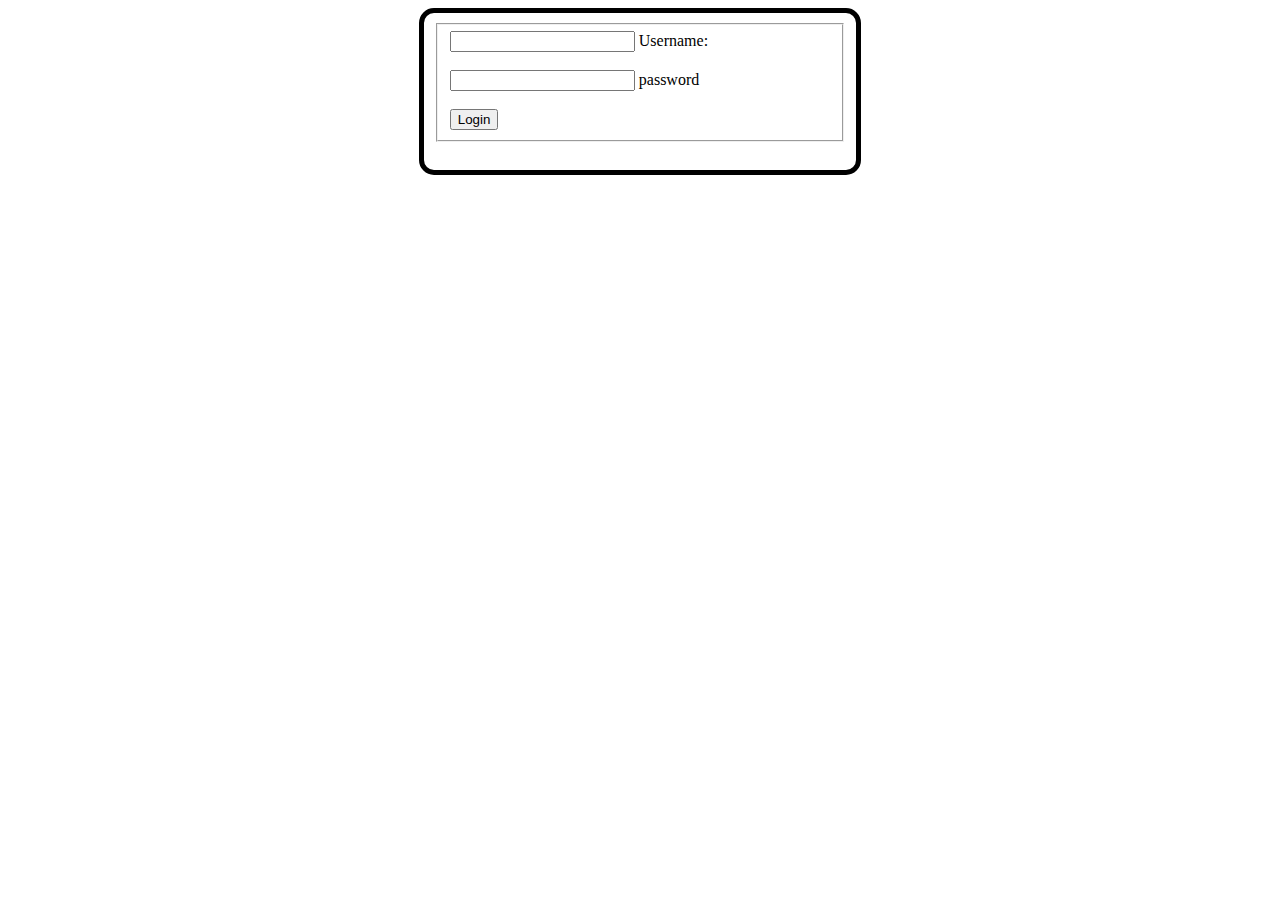
==== frontEnd/Login.html @ 7583db10 "Place all fron end file to frontEnd folder" ====
<!DOCTYPE html> <html> <head>
	<title>Registration</title> </head>
 <style type="text/css">
	
	form
        {
            width: 35%;
            background: white ;
            margin: auto ;
            border: 5px solid black ;
            border-radius: 15px;
            box-sizing: border-box;
            padding: 10px;
            overflow:auto;
            
        }
</style>
 <body>
	<form action = "Login.php" id="myform" method="post" onsubmit="return f()">
  	<fieldset>
		<input type = text name = "Username" id="Username" onlbue "f()" required> Username: <br><br>
		<input type = text name = "Password" id = "Password" onblur = "f()"required> password <br><br>
    		<button type="submit"> Login </button><br>
   	</fieldset>
   	<br>
	</form>
	<br>
 </body>
</html>
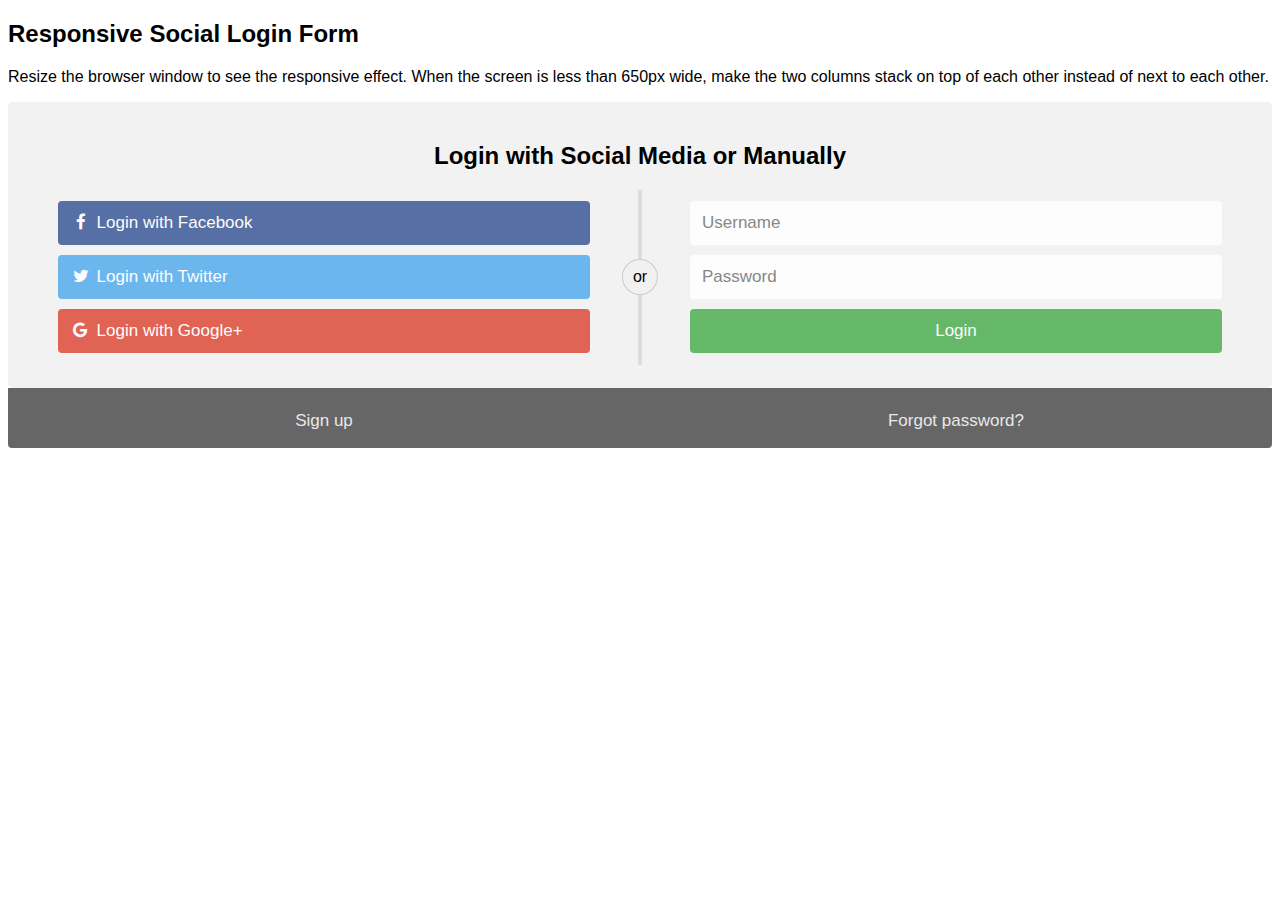
==== commit f64a2315: "Update version of the Login page" ====
--- a/frontEnd/Login.html
+++ b/frontEnd/Login.html
@@ -1,31 +1,195 @@
+<!DOCTYPE html>
 
-<!DOCTYPE html> <html> <head>
-	<title>Registration</title> </head>
- <style type="text/css">
-	
-	form
-        {
-            width: 35%;
-            background: white ;
-            margin: auto ;
-            border: 5px solid black ;
-            border-radius: 15px;
-            box-sizing: border-box;
-            padding: 10px;
-            overflow:auto;
-            
-        }
+
+
+<!--Sakar Michel -->
+<!--Website is form w3school https://www.w3schools.com/howto/howto_css_social_login.asp adapted to fit are project -->
+
+
+
+<html>
+<head>
+<meta name="viewport" content="width=device-width, initial-scale=1">
+<link rel="stylesheet" href="https://cdnjs.cloudflare.com/ajax/libs/font-awesome/4.7.0/css/font-awesome.min.css">
+<style>
+body {
+  font-family: Arial, Helvetica, sans-serif;
+}
+
+* {
+  box-sizing: border-box;
+}
+
+/* style the container */
+.container {
+  position: relative;
+  border-radius: 5px;
+  background-color: #f2f2f2;
+  padding: 20px 0 30px 0;
+} 
+
+/* style inputs and link buttons */
+input,
+.btn {
+  width: 100%;
+  padding: 12px;
+  border: none;
+  border-radius: 4px;
+  margin: 5px 0;
+  opacity: 0.85;
+  display: inline-block;
+  font-size: 17px;
+  line-height: 20px;
+  text-decoration: none; /* remove underline from anchors */
+}
+
+input:hover,
+.btn:hover {
+  opacity: 1;
+}
+
+/* add appropriate colors to fb, twitter and google buttons */
+.fb {
+  background-color: #3B5998;
+  color: white;
+}
+
+.twitter {
+  background-color: #55ACEE;
+  color: white;
+}
+
+.google {
+  background-color: #dd4b39;
+  color: white;
+}
+
+/* style the submit button */
+input[type=submit] {
+  background-color: #4CAF50;
+  color: white;
+  cursor: pointer;
+}
+
+input[type=submit]:hover {
+  background-color: #45a049;
+}
+
+/* Two-column layout */
+.col {
+  float: left;
+  width: 50%;
+  margin: auto;
+  padding: 0 50px;
+  margin-top: 6px;
+}
+
+/* Clear floats after the columns */
+.row:after {
+  content: "";
+  display: table;
+  clear: both;
+}
+
+/* vertical line */
+.vl {
+  position: absolute;
+  left: 50%;
+  transform: translate(-50%);
+  border: 2px solid #ddd;
+  height: 175px;
+}
+
+/* text inside the vertical line */
+.vl-innertext {
+  position: absolute;
+  top: 50%;
+  transform: translate(-50%, -50%);
+  background-color: #f1f1f1;
+  border: 1px solid #ccc;
+  border-radius: 50%;
+  padding: 8px 10px;
+}
+
+/* hide some text on medium and large screens */
+.hide-md-lg {
+  display: none;
+}
+
+/* bottom container */
+.bottom-container {
+  text-align: center;
+  background-color: #666;
+  border-radius: 0px 0px 4px 4px;
+}
+
+/* Responsive layout - when the screen is less than 650px wide, make the two columns stack on top of each other instead of next to each other */
+@media screen and (max-width: 650px) {
+  .col {
+    width: 100%;
+    margin-top: 0;
+  }
+  /* hide the vertical line */
+  .vl {
+    display: none;
+  }
+  /* show the hidden text on small screens */
+  .hide-md-lg {
+    display: block;
+    text-align: center;
+  }
+}
 </style>
- <body>
-	<form action = "Login.php" id="myform" method="post" onsubmit="return f()">
-  	<fieldset>
-		<input type = text name = "Username" id="Username" onlbue "f()" required> Username: <br><br>
-		<input type = text name = "Password" id = "Password" onblur = "f()"required> password <br><br>
-    		<button type="submit"> Login </button><br>
-   	</fieldset>
-   	<br>
-	</form>
-	<br>
- </body>
+</head>
+<body>
+
+<h2>Responsive Social Login Form</h2>
+<p>Resize the browser window to see the responsive effect. When the screen is less than 650px wide, make the two columns stack on top of each other instead of next to each other.</p>
+
+<div class="container">
+  <form action="Login.php">
+    <div class="row">
+      <h2 style="text-align:center">Login with Social Media or Manually</h2>
+      <div class="vl">
+        <span class="vl-innertext">or</span>
+      </div>
+
+      <div class="col">
+        <a href="#" class="fb btn">
+          <i class="fa fa-facebook fa-fw"></i> Login with Facebook
+         </a>
+        <a href="#" class="twitter btn">
+          <i class="fa fa-twitter fa-fw"></i> Login with Twitter
+        </a>
+        <a href="#" class="google btn"><i class="fa fa-google fa-fw">
+          </i> Login with Google+
+        </a>
+      </div>
+
+      <div class="col">
+        <div class="hide-md-lg">
+          <p>Or sign in manually:</p>
+        </div>
+
+        <input type="text" name="Username" placeholder="Username" required>
+        <input type="password" name="Password" placeholder="Password" required>
+        <input type="submit" value="Login">
+      </div>
+      
+    </div>
+  </form>
+</div>
+
+<div class="bottom-container">
+  <div class="row">
+    <div class="col">
+      <a href="#" style="color:white" class="btn">Sign up</a>
+    </div>
+    <div class="col">
+      <a href="#" style="color:white" class="btn">Forgot password?</a>
+    </div>
+  </div>
+</div>
+
+</body>
 </html>
-
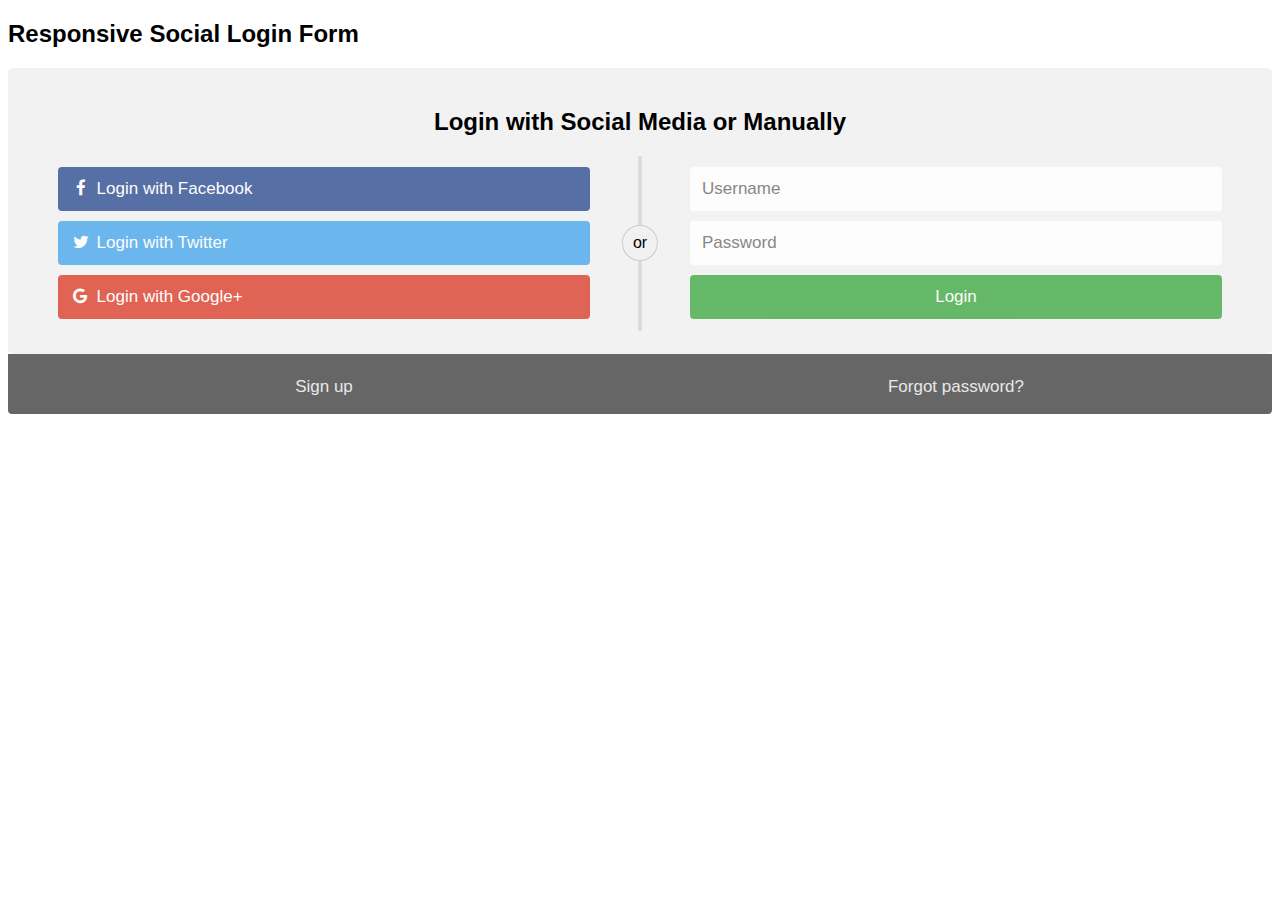
==== commit c016e9ec: "Remove Resize the browser window ... paragraph" ====
--- a/frontEnd/Login.html
+++ b/frontEnd/Login.html
@@ -144,8 +144,6 @@
 <body>
 
 <h2>Responsive Social Login Form</h2>
-<p>Resize the browser window to see the responsive effect. When the screen is less than 650px wide, make the two columns stack on top of each other instead of next to each other.</p>
-
 <div class="container">
   <form action="Login.php">
     <div class="row">
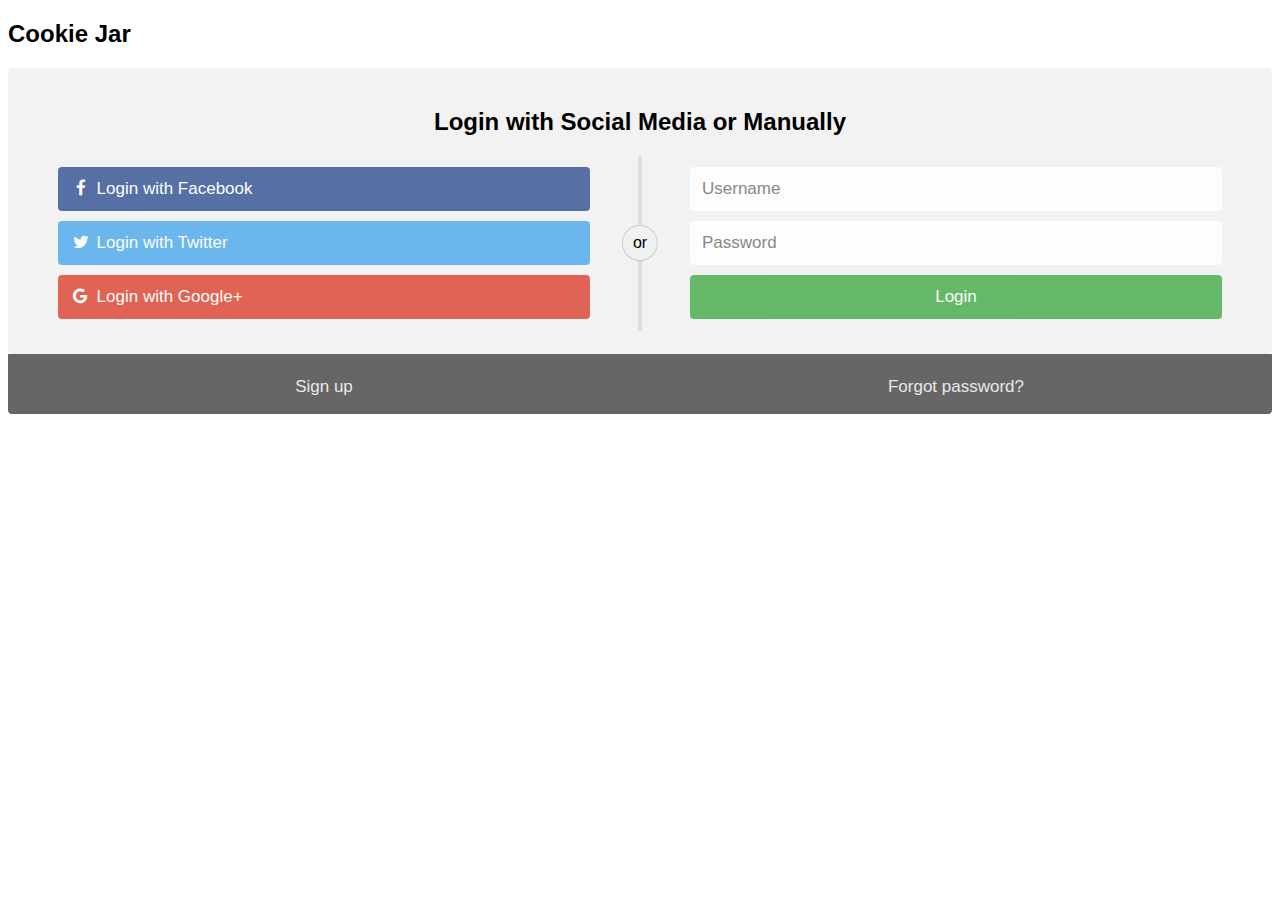
==== commit ff2ee814: "Add h2 title called Cookie Jar" ====
--- a/frontEnd/Login.html
+++ b/frontEnd/Login.html
@@ -143,7 +143,7 @@
 </head>
 <body>
 
-<h2>Responsive Social Login Form</h2>
+<h2>Cookie Jar</h2>
 <div class="container">
   <form action="Login.php">
     <div class="row">
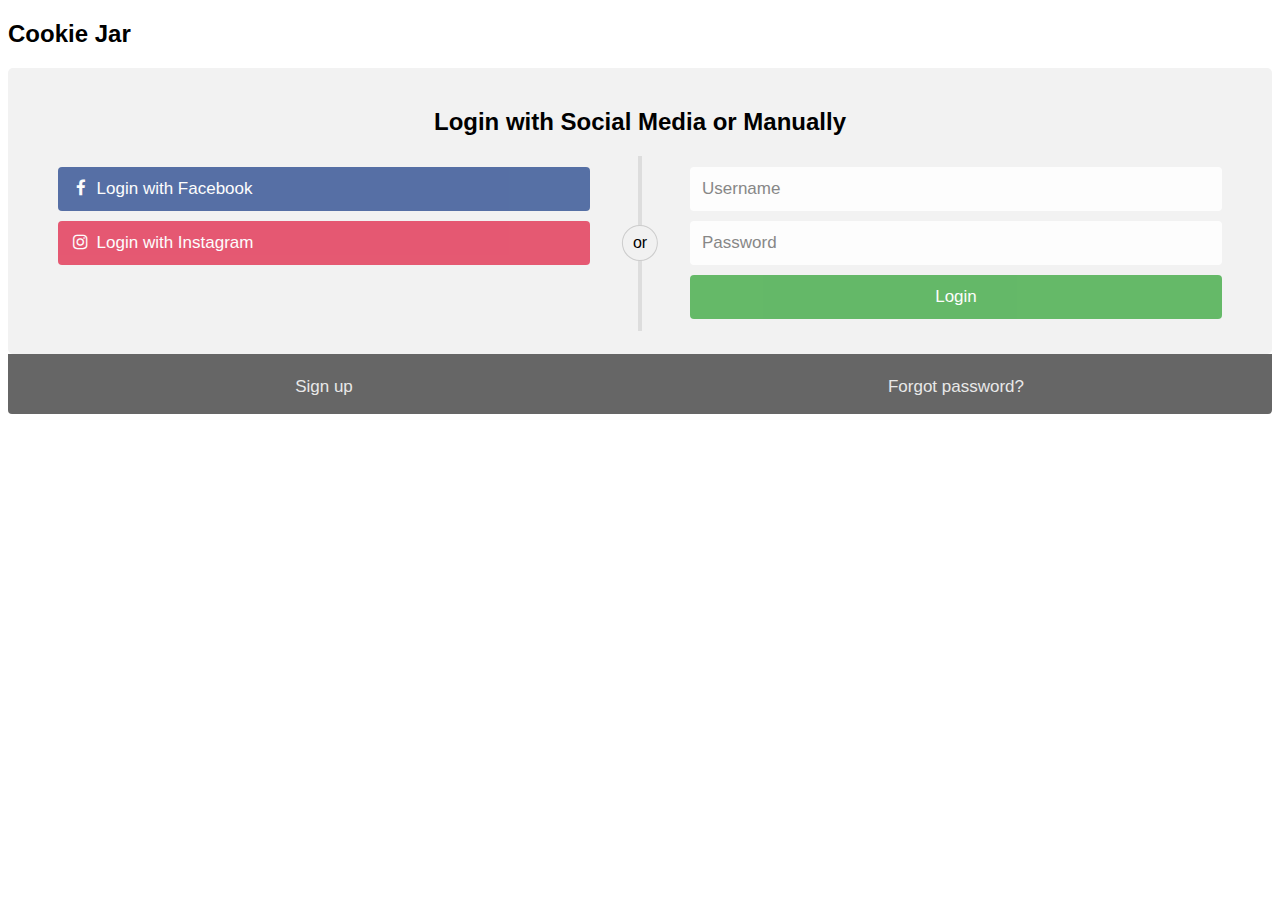
==== commit 651037c8: "Added Instagram Button" ====
--- a/frontEnd/Login.html
+++ b/frontEnd/Login.html
@@ -48,19 +48,14 @@
   opacity: 1;
 }
 
-/* add appropriate colors to fb, twitter and google buttons */
+/* add appropriate colors to fb and ig buttons */
 .fb {
   background-color: #3B5998;
   color: white;
 }
 
-.twitter {
-  background-color: #55ACEE;
-  color: white;
-}
-
-.google {
-  background-color: #dd4b39;
+.ig {
+  background-color: #E33E5C;
   color: white;
 }
 
@@ -156,11 +151,8 @@
         <a href="#" class="fb btn">
           <i class="fa fa-facebook fa-fw"></i> Login with Facebook
          </a>
-        <a href="#" class="twitter btn">
-          <i class="fa fa-twitter fa-fw"></i> Login with Twitter
-        </a>
-        <a href="#" class="google btn"><i class="fa fa-google fa-fw">
-          </i> Login with Google+
+        <a href="#" class="ig btn"><i class="fa fa-instagram fa-fw">
+          </i> Login with Instagram
         </a>
       </div>
 
